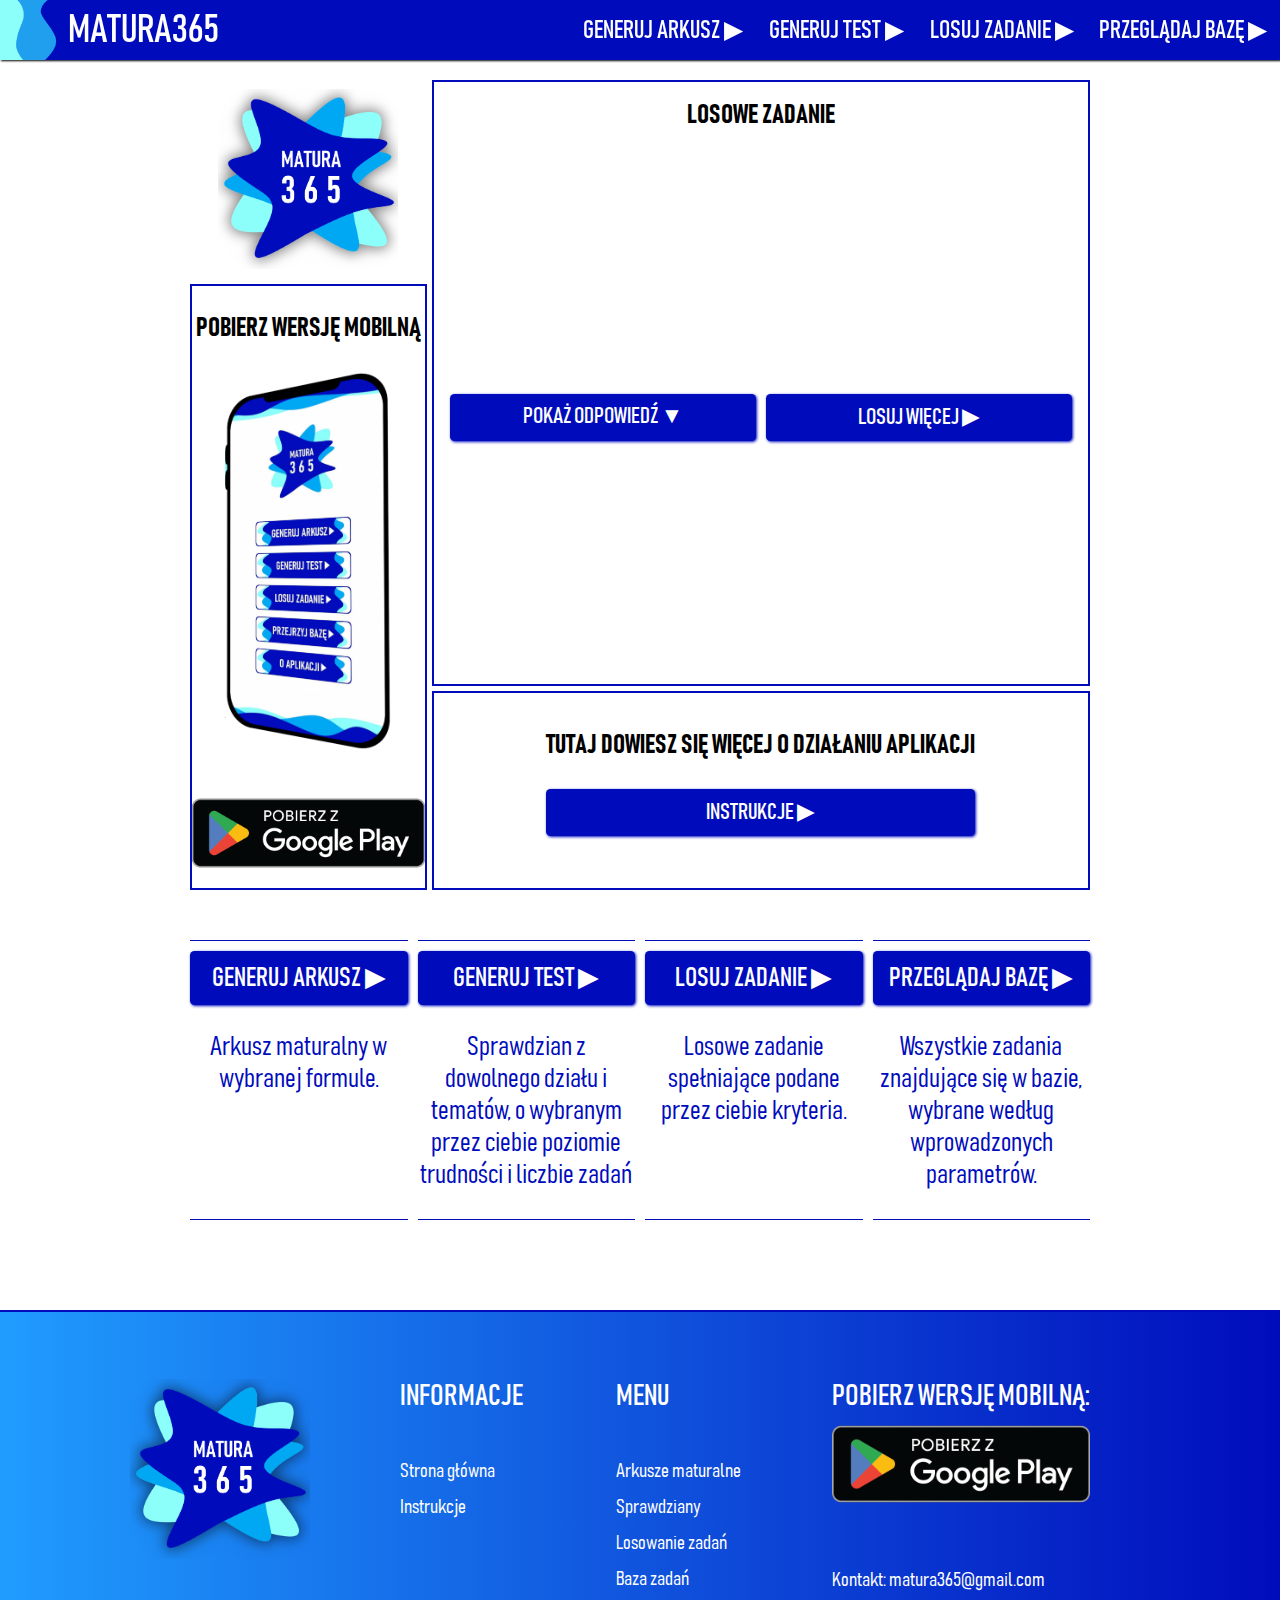
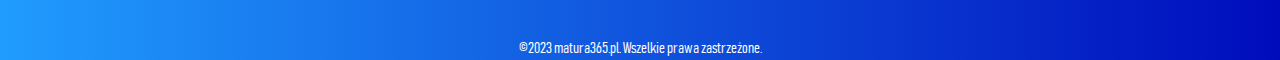
==== index.html @ d2268c29 "Wersja na 21.12, bez zmian" ====
<!DOCTYPE html>
<html lang="en">
<head>
    <meta charset="UTF-8">
    <meta name="viewport" content="width=device-width, initial-scale=1.0">
    <link rel="stylesheet" href="styles.css">
    <script src="script.js"></script>
    <title>Matura365</title>
</head>
<body onload="hidepreload()">
    <div class="preloader">
        <img src="pictures/logo_do_bg1.png">
        <div class="loaderbar1"></div>
        <div class="loaderbar2"></div>
        <h1>ŁADOWANIE...</h1>
    </div>

    <nav>
        <div class="logo">
            <img src="pictures/logo_do_bg_transp.png">
            <a href="index.html">MATURA365</a>
        </div>
        <div class="navlinks">
            <a href="baza.html">PRZEGLĄDAJ BAZĘ &#9654;</a>
			<a href="losujzadanie.html">LOSUJ ZADANIE &#9654;</a>
			<a href="test.html">GENERUJ TEST &#9654;</a>
			<a href="wyborarkusza.html">GENERUJ ARKUSZ &#9654;</a>
        </div>
        <div class="mobileicon" onclick="mobilemenu()">
            <div class="mobilebar"></div>
            <div class="mobilebar"></div>
            <div class="mobilebar"></div>
        </div>
    </nav>
    <div class="mask" onclick="hideSideNav()"></div>
    <div class="sidenav">
        <div class="mobilenavlinks">
            <a href="wyborarkusza.html">GENERUJ ARKUSZ &#9654;</a><br>
            <a href="test.html">GENERUJ TEST &#9654;</a><br>
            <a href="losujzadanie.html">LOSUJ ZADANIE &#9654;</a><br>
            <a href="baza.html">PRZEGLĄDAJ BAZĘ &#9654;</a><br>
            <br>
            <a href="index.html">STRONA GŁÓWNA &#9654;</a><br>
            <a href="instrukcje.html">INSTRUKCJE &#9654;</a><br>
        </div>
        <div class="sidemobileprom">
            <p>Pobierz wersję mobilną:</p>
            <a><img src="pictures/google-play-badge.png"></img></a>
        </div>
    </div>

    <div class="wrapper">
        <div class="grid-main">
			<div id="logo-main" class="grid-main-div">
				<img src="pictures/logo_do_bg1.png">
			</div>
			<div id="losowezadanie" class="grid-main-div">
				<h1>LOSOWE ZADANIE</h1>
				<p id="tresczadlosowe"></p>
				<div class="gridprzyciskilosowe">
					<button id="pokazodpowiedzprzycisk" class="przyciskmain2" onclick="pokazOdpowiedzGlowna()">POKAŻ ODPOWIEDŹ &#9660;</button>
					<button id="ukryjodpowiedzprzycisk" class="przyciskmain2"  style="display: none;" onclick="ukryjOdpowiedzGlowna()">UKRYJ ODPOWIEDŹ &#9650;</button>
					<button id="losujwiecejprzycisk" class="przyciskmain2" onclick="location.href='losujzadanie.html';">LOSUJ WIĘCEJ &#9654;</button>
				</div>
				<p id="odpowiedz"></p>
			</div>
            
            <div id="instrukcjecontainer" class="grid-main-div">	
                <div class="gridinstrukcje">
                    <p>TUTAJ DOWIESZ SIĘ WIĘCEJ O DZIAŁANIU APLIKACJI</p>
                    <button class="przyciskmain2" onclick="location.href='instrukcje.html';">INSTRUKCJE &#x25B6;&#xFE0E;</button>
                </div>
            </div>
            <div id="mobilnainfo" class="grid-main-div">
				<p>POBIERZ WERSJĘ MOBILNĄ</p>
                <div class="mobiinfo">
                    <img id="telefon"src="pictures/mobilever.png">
                    <a href="https://play.google.com/store/apps/details?id=com.grzelik.matura365.free&pcampaignid=web_share"><img id="playbadgemain"src="pictures/google-play-badge.png" ></a>
                </div>
			</div>
        </div>
        <div class="mainrefs">
            <div class="arkuszcontainer">
                <a href="wyborarkusza.html"><button id="generujarkuszprzycisk" class="przyciskmain">GENERUJ ARKUSZ &#9654;</button></a>
                <h3>Arkusz maturalny w wybranej formule.</h3>
            </div>
            <div class="testcontainer">
                <a href="test.html"><button id="generujtestprzycisk" class="przyciskmain">GENERUJ TEST &#9654;</button></a>
                <h3>Sprawdzian z dowolnego działu i tematów, o wybranym przez ciebie poziomie trudności i liczbie zadań</h3>
            </div>
            <div class="losujcontainer">
                <a href="losujzadanie.html"><button id="generujzadanieprzycisk" class="przyciskmain">LOSUJ ZADANIE &#9654;</button></a>
                <h3>Losowe zadanie spełniające podane przez ciebie kryteria.</h3>
            </div>
            <div class="przegladajcontainer">
                <a href="baza.html"><button id="generujbazeprzycisk" class="przyciskmain">PRZEGLĄDAJ BAZĘ &#9654;</button></a>
                <h3>Wszystkie zadania znajdujące się w bazie, wybrane według wprowadzonych parametrów.</h3>
            </div>
        </div>
    </div>

    


    <footer>
		<div class="wrapperfoot">
			<img id="logofooter" src="pictures/logo_do_bg1.png">
			<p id="infofoot"><br>INFORMACJE<br><br>
				<a href="index.html">Strona główna</a><br>
				<a href="instrukcje.html">Instrukcje</a><br>
				<!--<a href="polityka.html">Polityka prywatności</a>-->
			</p>
			<p id="menufoot"><br>MENU<br><br>
				<a href="wyborarkusza.html">Arkusze maturalne</a><br>
				<a href="test.html">Sprawdziany</a><br>
				<a href="losujzadanie.html">Losowanie zadań</a><br>
				<a href="baza.html">Baza zadań</a>
			</p>
			<p id="mobilnafoot">
				<br>POBIERZ WERSJĘ MOBILNĄ:<br>
				<a href="https://play.google.com/store/apps/details?id=com.grzelik.matura365.free&pcampaignid=web_share"><img id="play-badge" src="pictures/google-play-badge.png"></a><br><br>
				<aa style="font-size: 20px;font-weight: lighter;">Kontakt: matura365@gmail.com</aa>
			</p>
			<p id="copyright" style="font-size: 15px;font-weight: 50;font-stretch: condensed; text-align: center;width: 100%;">©2023 matura365.pl. 
				Wszelkie prawa zastrzeżone.</p>
		</div>
	</footer>
</body>
</html>
---- styles.css ----
/*#region INITIAL PROPERTIES*/
/*FONT*/
@font-face{
	font-family: bahnschrift;
    src: url("BAHNSCHRIFT.eot");
    src: url("BAHNSCHRIFT.TTF") format('truetype');
    font-stretch: condensed;
}

/*BODY PROPERTIES*/
*{box-sizing: border-box;}
body{font-family: bahnschrift, sans-serif;font-size:2rem;margin:0;padding:0;color:black;background-color: white;}

/*SCROLLBAR - opcjonalnie
::-webkit-scrollbar {width: 10px;}
::-webkit-scrollbar-track {background: #8f8c8c;}
::-webkit-scrollbar-thumb {background: black;}
::-webkit-scrollbar-thumb:hover {background: #555;}
*/


/*COLOR VARIABLES*/
:root{
    --primary:#000cbc;
    --secondary: #209cfe;
    --tertiary: #8cfffb;
}


/*PRELOADER*/
.preloader{
    background-color: var(--primary);
    width:100%;
    height:100vh;
    z-index: 2;
    position: fixed;
    top: 0;
    transition: opacity .5s;
}
.preloader img{
    height: 120px;
    position: inherit;
    top: calc(50vh - 60px);
    left: calc(50% -  60px);
}
.loaderbar1{
    height: 200px;
    width:200px;
    position: inherit;
    top: calc(50vh - 100px);
    left: calc(50% -  100px);
    border-radius: 100px;
    border-top: 3px solid var(--secondary);
    animation: Rotate .8s infinite linear;
}
.loaderbar2{
    height: 220px;
    width:220px;
    position: inherit;
    top: calc(50vh - 110px);
    left: calc(50% -  110px);
    border-radius: 110px;
    border-bottom: 3px solid var(--tertiary);
    animation: Rotate .8s infinite reverse linear;
}
.preloader h1{
    color: var(--tertiary);
    font-weight: 300;
    font-size: 30px;
    position: inherit;
    top: 80vh;
    left: calc(50% - 60px);
}


/*#endregion INITIAL PROPERTIES*/


/*#region DESKTOP*/
nav{
    position: fixed;
    top:0;
    left:0;
    width:100%;
    height: 70px;
    background-color: var(--primary);
    box-shadow: 1px 1px 2px black;
    display: flex;
    justify-content: space-between;
    z-index: 1;
}
.logo{
    height:100%;
    width:auto;
    display: flex;
    gap: 10px;
}
.logo img{height:100%;}
.logo a{
    text-decoration: none;
    color:white;
    font-size: 45px;
    display: grid;
    place-items: center;
}
.navlinks{
    height:100%;
    width:auto;
    display: flex;
    flex-flow: row-reverse;
}
.navlinks a{
    display: grid;
    place-content: center;
    font-size: 30px;
    text-decoration: none;
    color: white;
    padding: 0 1vw;
    transition: all .1s;
}
.navlinks a:hover{
    background-color: var(--tertiary);
    color:black; 
}
.mobileicon{display: none;}
.mask{display:none}
.sidenav{display: none;}


.wrapper{
    margin: 0 auto;
    margin-top: 80px;
    width:1200px;
    border-radius: 20px;
}
/*GŁÓWNA*/
#logo-main{grid-area: logo;display: grid;place-content: center;border: none;box-shadow: none;}
#logo-main img{height: 20vh;}

#losowezadanie{
    overflow-y: scroll;
    grid-area: loso;
    display: flex;
    flex-direction: column;
}
#losowezadanie h1{font-size: 3vh;text-align: center;}
#losowezadanie p{
    margin: auto;
    width:95%;
    height: auto;
}
.przyciskmain2{
    border: none;
    border-radius: .5vh;
    padding: 1vh 2vh; 
    font-family: bahnschrift;
    font-size: 2.5vh;
    color: white;
    background-color: var(--primary);
    transition: all .2s;
    box-shadow: 1px 1px 3px var(--primary);
}
.przyciskmain2:hover{color: black;background-color: var(--tertiary);}
.gridprzyciskilosowe{
    display: grid;
    grid-template-columns: 1fr 1fr;
    gap: 10px;
    width: 95%;
    margin: 0 auto;
}

#instrukcjecontainer{grid-area: inst;display: flex;justify-content: space-around;}
#instrukcjecontainer p{text-align: center;font-size: 3vh;font-weight: 700;}
#instrukcjecontainer button{width: 100%;}

#mobilnainfo{
    grid-area: mobi;
    display: flex;
    flex-direction: column;
    color: black;
    justify-content: space-between;
}
#mobilnainfo p{font-size: 3vh; font-weight: 700;text-align: center;}
.mobiinfo{
    display: flex;
    flex-direction: column;
    place-items: center;
    justify-content: space-between;
    height: 100%;
}
.mobiinfo a{text-align: center;}
.mobiinfo img{height: 42vh}
#telefon{transition: all .6s;}
#telefon:hover{transform: scaleX(0.95) rotate(5deg);}
#playbadgemain{height:10vh;}

.grid-main{
    height: calc(100vh - 90px);
    display: grid;
    gap: 5px;
    grid-template:
    'logo loso'
    'mobi loso'
    'mobi loso'
    'mobi inst'/1fr 3fr;
    grid-template-rows: 1fr 1fr 1fr 1fr;
}
.grid-main-div{
    border: 2px solid var(--primary);
    border-radius: 0;
}
.grid-main-additional{
    display: flex;
    flex-direction: row;
    gap: 1vh;
    justify-content: space-between;
}
#instrukcjecontainer{padding: 10px}
#arkuszecontainer{display: flex;padding: 10px;justify-content: space-between;}
#arkuszecontainer img{
    height: 16vh;
    box-shadow: 1px 1px 10px grey;
}

.mainrefs{
    margin-top: 50px;
    display: grid;
    grid-template-columns: repeat(4, 1fr);
    gap: 10px;
}
.mainrefs div{
    border-top: 1px solid var(--primary);
    padding-top: 10px;
    border-bottom: 1px solid var(--primary);
}
.przyciskmain{
    background-color: var(--primary);
    color: white;
    border: none;
    font-size: 3vh;
    height: 6vh;
    border-radius:.5vh;
    font-family: bahnschrift;
    width: 100%;
    transition: all .1s;
    box-shadow: 1px 1px 3px var(--primary);
}
.przyciskmain:hover{
    background-color: var(--tertiary);
    color: black;
}
.mainrefs h3{text-align: center;font-size: 3vh;font-weight: 200;color:var(--primary);}

/*ARKUSZE*/
.wybierznagl{
    font-size: 6vh;
    padding-top: 60px;
    text-align: center;
}
.gridprzyciski{
    display: grid;
    margin-left:15%;
    gap:10%;
    width: 70%;
    grid-template-columns: 1fr 1fr 1fr;
    border-top: 2px solid var(--primary);
    padding-top: 2%;
    border-bottom: 2px solid var(--primary);
}
.gridprzyciski p{text-align: center;font-weight: 200;color: var(--primary)}

.gridprzyciski span{display: flex; place-content: center;width: 100%;}
.gridprzyciski img{width: 70%;box-shadow: 1px 1px 6px grey;border-radius: 1vh;text-align: center;margin: 4vh;}

.f2023{
    width:60%;
    margin-left: 20%;
    box-shadow: 1px 1px 10px black;
    margin-top: 100px;
    padding: 2px 10px;
}
.f2023 h1{font-size: 2.5vh;text-align: right;color:var(--primary);font-style: italic;border-bottom: 1px solid var(--primary);}
.f2023 p{font-size: 2.5vh;}
.f2023 h4{background-color: var(--primary);color: white;padding: 0px 4px;font-weight: 400;font-size: 2.5vh;}
.p2023{width: 60%;display: grid; gap:10px;margin: 20px;margin-left: 20%;grid-template-columns: auto auto;}
#odpowiedzi2023{display: none;}

/*TESTY*/
#instrukcja-test{margin-top: 120px;}
#parametry{
    display: grid;
    grid-template-columns: auto auto;
  }
  
select{
    border: 2px solid #000cbc;
    padding: 10px 20px 10px 20px;
    font-size: 30px;
    font-family: bahnschrift;
    font-stretch: condensed;
    color: #000cbc;
    border-radius: 5px;
    box-shadow: 0 2px 3px #000cbc;
  }
  select:focus{
    outline:none;
  }
  select-options{
    color: #000cbc;
  }
  select:hover{
    box-shadow: 0 4px 4px #000cbc;
  }
  #tematy{
    margin-top: 7px;
  }
  .check{
    
    -webkit-appearance: none;
      background-color: white;
      border: 1px solid #000cbc;
      box-shadow: 0 2px 3px #000cbc;
      padding: 10px;
    margin: auto;
      border-radius: 5px;
      display: inline-block;
      position: relative;
  }
  .check:hover{
    box-shadow: 0 4px 4px #000cbc;
  }
  
  .check:checked {
      background-color: #000cbc;
      border: 1px solid #000cbc;
      box-shadow: 0 1px 2px rgba(0,0,0,0.05), inset 0px -15px 10px -12px rgba(0,0,0,0.05), inset 15px 10px -12px rgba(255,255,255,0.1);
      color: #99a1a7;
  }
  .check:checked:after {
      content: '\2713';
      font-size: 16px;
    font-family: bahnschrift;
    font-weight: bold;
      position: absolute;
      top: 0;
      left: 15%;
      color: white;
  }
  .checklabel{
    font-family: bahnschrift;
    font-stretch: condensed;
    color:#000cbc;
    font-size: 28px;
    padding:5px;
  }
  #liczbazadan{
    font-family: bahnschrift;
    font-stretch: condensed;
    font-size: 28px;
    padding:10px;
    color:#000cbc;
    border-radius: 5px;
    border-color: #000cbc;
    box-shadow: 0 2px 3px #000cbc;
  }
  #liczbazadan:hover{
    box-shadow: 0 4px 4px #000cbc;
  }
  #liczbazadan:active{
    box-shadow: 0 4px 4px #000cbc;
    border-color: #000cbc;
  }
  
  #cb6{display:none}
  #cb7{display:none}
  #cb8{display:none}

  #zadania{
    width:60%;
    margin-left: 20%;
    box-shadow: 1px 1px 10px black;
    margin-top: 100px;
    padding: 2px 10px;
    font-size: 2.5vh;
  }
  h5{
    color: #000cbc;
    text-align: right;
    border-bottom: 2px solid #000cbc;
    padding-bottom: 4px;
    padding-top: 0;
    font-style: italic;
  }
  h4{margin-top: 15px; margin-bottom: -5px;}
  #gridprzyciskiTest{width: 60%;margin-left: 20%;display: flex; gap: 10px;}
  #odpowiedzi{
    width:60%;
    margin-left: 20%;
    box-shadow: 1px 1px 10px black;
    margin-top: 100px;
    padding: 2px 10px;
    font-size: 2.5vh;
  }
  /*LOSOWANIE ZADAŃ*/
  #parametrylosowanie{
    display: flex;
    justify-content: space-between;
    grid-template-columns: 1fr 1fr;
  }





 /*FOOTER*/
 #logofooter{
    height: 180px;
    margin:auto;
  }
  #logofooter{grid-area:logo}
  #infofoot{grid-area: info;}
  #menufoot{grid-area: menu; }
  #mobilnafoot{grid-area: mobilna;}
  #copyright{grid-area: copy;font-stretch: condensed;}
  .wrapperfoot{
    max-width:1200px;
    height:100%;
    margin: 0 auto;
    display: grid;
  
  grid-template:
  'logo info menu mobilna'
  'copy copy copy copy';
  grid-template-columns: 30% 18% 18% 34%;
  grid-template-rows: auto 40px;
  }
  p a{
    color: white;
    text-decoration: none;
    font-size: 20px;
    font-weight: lighter;
  }
  p a:hover{
    color: black;
  }
  #play-badge{
    height: 100px;
  }
footer{
    font-family: bahnschrift;
    font-stretch: condensed;
    font-size: 30px;
    bottom:0;
    left:0;
    margin-top: 10vh;
    border-top: 2px solid #000cbc;
    color: white;
    width:100%;
    height: 350px;
    background-image: linear-gradient(to left, #000cbc , #209cfe)  
}

/*#endregion DESKTOP*/

/*#region LAPTOP*/
@media screen and (max-width: 1366px){
    nav{height: 60px}
    .logo{gap:4px}
    .logo a{ font-size: 40px;}
    .navlinks a{font-size: 25px;}

    .wrapper{width: 900px;}

    .f2023{margin-top: 80px;width:70%;margin-left: 15%;}
}
/*#endregion LAPTOP*/

/*#region MOBILE - VERTICAL*/
@media screen and (max-width: 992px){
    .preloader img{top: calc(45vh - 60px);}
    .loaderbar1{top:calc(45vh - 100px)}
    .loaderbar2{top:calc(45vh - 110px)}
    nav{height: 50px}
    .logo{gap:6px;}
    .logo a{display: none;}
    .navlinks{display: none;}
    .mask{
        display: none;
        opacity:0;
        transition: all .5s;
        position: fixed;
        top:0;
        height: 100vh;
        width:100%;
        background-color: #000000b6;
    }
    .mobileicon{
        display: flex;
        flex-direction: column;
        justify-content: space-between;
        height: 24px;
        margin: auto  0;
        margin-right: 10px;
        width:40px;
    }
    .mobilebar{
        background-color: white;
        width: 100%;
        height:2px;
        border-radius: 2px;
    }
    .sidenav{
        transition: all .5s;
        display: flex;
        flex-direction: column;
        justify-content: space-between;
        position: fixed;
        top:0;
        left:0;
        height: 100vh;
        width:0;
        padding: 0;
        padding-top: 10vh;
        padding-bottom: 10vh;
        font-size: 25px;
        background: linear-gradient(150deg,var(--primary), var(--secondary));
        overflow: hidden;
        text-wrap: nowrap;
    }
    .mobilenavlinks{padding-top:10vh;}
    .sidenav a{color: white;text-decoration: none;}
    .sidemobileprom{
        display: flex;
        flex-direction: column;
        padding-bottom: 10vh;
    }
    .sidemobileprom p{margin:0;font-size: 20px;}
    .sidemobileprom img{width: 200px;}


    .wrapper{width: 90%;}
    .grid-main{
        height:auto;
        grid-template:
        'logo'
        'mobi'
        'loso'
        'inst'/1fr;
        grid-template-rows: auto auto auto auto;
        gap:14px;
    }
    #losowezadanie{height: 60vh}
    #tresczadlosowe{font-size:2.2vh;}
    #odpowiedz{font-size:2.2vh;}
    .przyciskmain2{font-size: 2vh;margin-bottom: 10px;}
    .gridinstrukcje{width:95%;}

    .mainrefs{grid-template-columns: 1fr;}
    .mainrefs div{border-top:none}
    
    /*Arkusze*/
    .wybierznagl{
        font-size: 5vh;
        padding-top: 50px;
    }
    .gridprzyciski{
        width: 96%;
        margin-left: 2%;
        grid-template-columns: auto;
        gap:20px;
        border: none;
    }
    .gridprzyciski p{font-size: 3vh;}


    .f2023{
        width:92%;
        margin-left: 4%;
        box-shadow: 1px 1px 10px black;
        margin-top: 70px;
        padding: 2px 10px;
    }
    .f2023 h1{font-size: 2.5vh;text-align: right;color:var(--primary);font-style: italic;border-bottom: 1px solid var(--primary);}
    .f2023 p{font-size: 2.5vh;}
    .p2023{width: 90%;display: grid; gap:10px;margin: 20px;margin-left: 5%;}

    /*FOOTER*/
    footer{
        height: auto;
        margin-top: 100px;
    }
    #logofooter{
        display: none;
    }
      #infofoot{
        font-size: 16px;
        grid-area: info;
        margin: 0 auto;
        font-stretch: condensed;
      }
      #menufoot{
        font-size: 16px;
        grid-area: menu;
        margin: 0 auto;
        margin-bottom: 30px;
        font-stretch: condensed;
      }
      #mobilnafoot{
        grid-area: mobilna;
        margin: auto;
        text-align: center;
      }
      #play-badge{
        width: 80%;
        height: auto;
      }
      #copyright{grid-area: copy;padding-bottom:-10px;font-stretch: condensed;}
      .wrapperfoot{
        width:100%;
        margin: auto;
        font-stretch: condensed;
        
        display: grid; 
        grid-template: 
        'mobilna mobilna'
        'info menu'
        'copy copy';
      }
}
/*#endregion MOBILE - VERTICAL*/

/*#region MOBILE - HORIZONTAL*/
@media screen and (orientation:landscape) and (max-device-height:600px){

}
/*#endregion MOBILE - HORIZONTAL*/

/*#region ANIMATIONS*/
@keyframes Rotate{
    0%{transform: rotate(0);}
    100%{transform: rotate(360deg);}
}
@keyframes enlarge {
    0%{transform: scaleX(1);}
    50%{transform: scaleX(1.05);}
    100%{transform: scaleX(1);}
}
/*#endregion ANIMATIONS*/
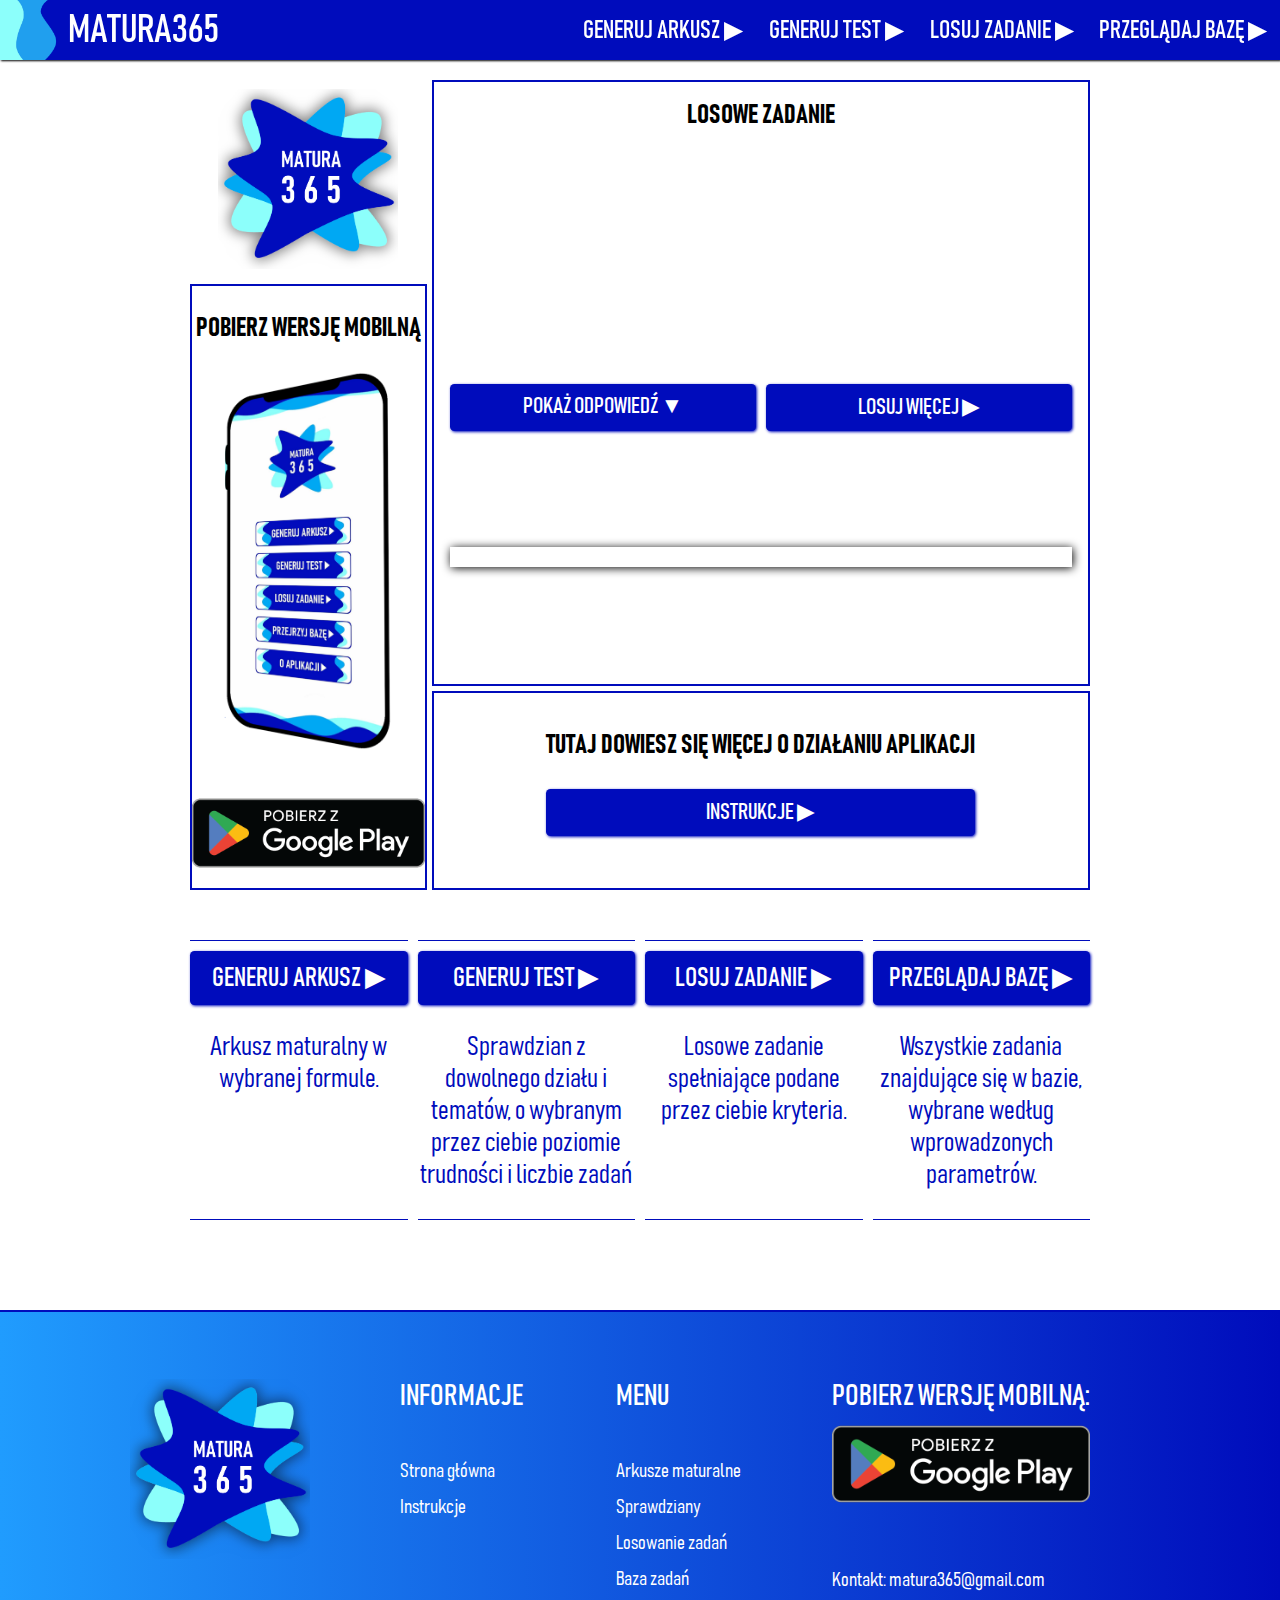
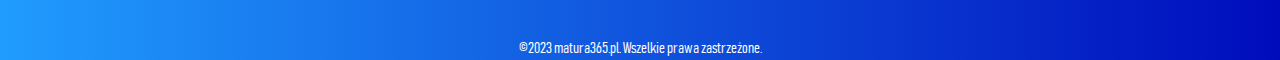
==== commit 12d5aaef: "add tags" ====
--- a/index.html
+++ b/index.html
@@ -1,6 +1,15 @@
 <!DOCTYPE html>
 <html lang="en">
 <head>
+    <!-- Google tag (gtag.js) -->
+<script async src="https://www.googletagmanager.com/gtag/js?id=G-HQLJQZ3FDV"></script>
+<script>
+  window.dataLayer = window.dataLayer || [];
+  function gtag(){dataLayer.push(arguments);}
+  gtag('js', new Date());
+
+  gtag('config', 'G-HQLJQZ3FDV');
+</script>
     <meta charset="UTF-8">
     <meta name="viewport" content="width=device-width, initial-scale=1.0">
     <link rel="stylesheet" href="styles.css">
--- a/styles.css
+++ b/styles.css
@@ -403,13 +403,50 @@
   }
   /*LOSOWANIE ZADAŃ*/
   #parametrylosowanie{
-    display: flex;
-    justify-content: space-between;
+    display: grid;
     grid-template-columns: 1fr 1fr;
   }
-
-
-
+  #tematy{width: 260px;}
+  #odpowiedz{
+    width: 100%;
+    box-shadow: 1px 1px 10px black;
+    padding: 10px;
+    font-size: 24px;
+    margin-top: 40px;
+  }
+
+  /*BAZA*/
+  #zadaniaSpan{
+    width: 60%;
+    margin-left: 20%;
+    margin-top: 90px;
+    font-size: 2.5vh;
+  }
+  #odpowiedziSpan{
+    width: 60%;
+    margin-left: 20%;
+    margin-top: 90px;
+    font-size: 2.5vh;
+  }
+  .zadanieBaza{
+    border: 1px solid var(--primary);
+    border-radius: 5px;
+    box-shadow: 1px 1px 4px grey;
+    margin: 10px 0;
+    padding: 10px;
+    padding-top: 0;
+  }
+  .zadanieBaza h5{border-bottom: none;margin: 6px}
+
+  #odpowiedziSpan{margin-top: 10px;}
+  .odpowiedzBaza{
+    border: 1px solid var(--primary);
+    border-radius: 5px;
+    box-shadow: 1px 1px 4px grey;
+    margin: 10px 0;
+    padding: 10px;
+    padding-top: 0;
+  }
 
 
  /*FOOTER*/
@@ -470,8 +507,39 @@
     .navlinks a{font-size: 25px;}
 
     .wrapper{width: 900px;}
-
-    .f2023{margin-top: 80px;width:70%;margin-left: 15%;}
+    #instrukcja-test{margin-top: 80px;font-size: 26px;}
+    #parametry h2{font-size: 22px;}
+  select{
+    padding: 6px 10px 6px 10px;
+    font-size: 20px
+  }
+  #tematy{margin-top: 0px;}
+  .check{margin: 0px;}
+  .check:checked:after {
+      top: 10%;
+      left: 20%;
+      font-size:16px;
+  }
+  .checklabel{
+    font-family: bahnschrift;
+    font-stretch: condensed;
+    color:#000cbc;
+    font-size: 20px;
+    padding:5px;
+  }
+  #liczbazadan{
+    font-size: 20px;
+    padding:5px 10px;
+  }
+  .gridprzyciski p{font-size: 3vh;}
+  .f2023{margin-top: 80px;width:70%;margin-left: 15%;}
+  /*LOSOWANIE ZADAN*/
+  .wrapper h4{font-size: 26px;margin-bottom: 20px;}
+  div h2{font-size: 22px;}
+  #odpowiedz{font-size: 2.5vh;}
+
+
+
 }
 /*#endregion LAPTOP*/
 
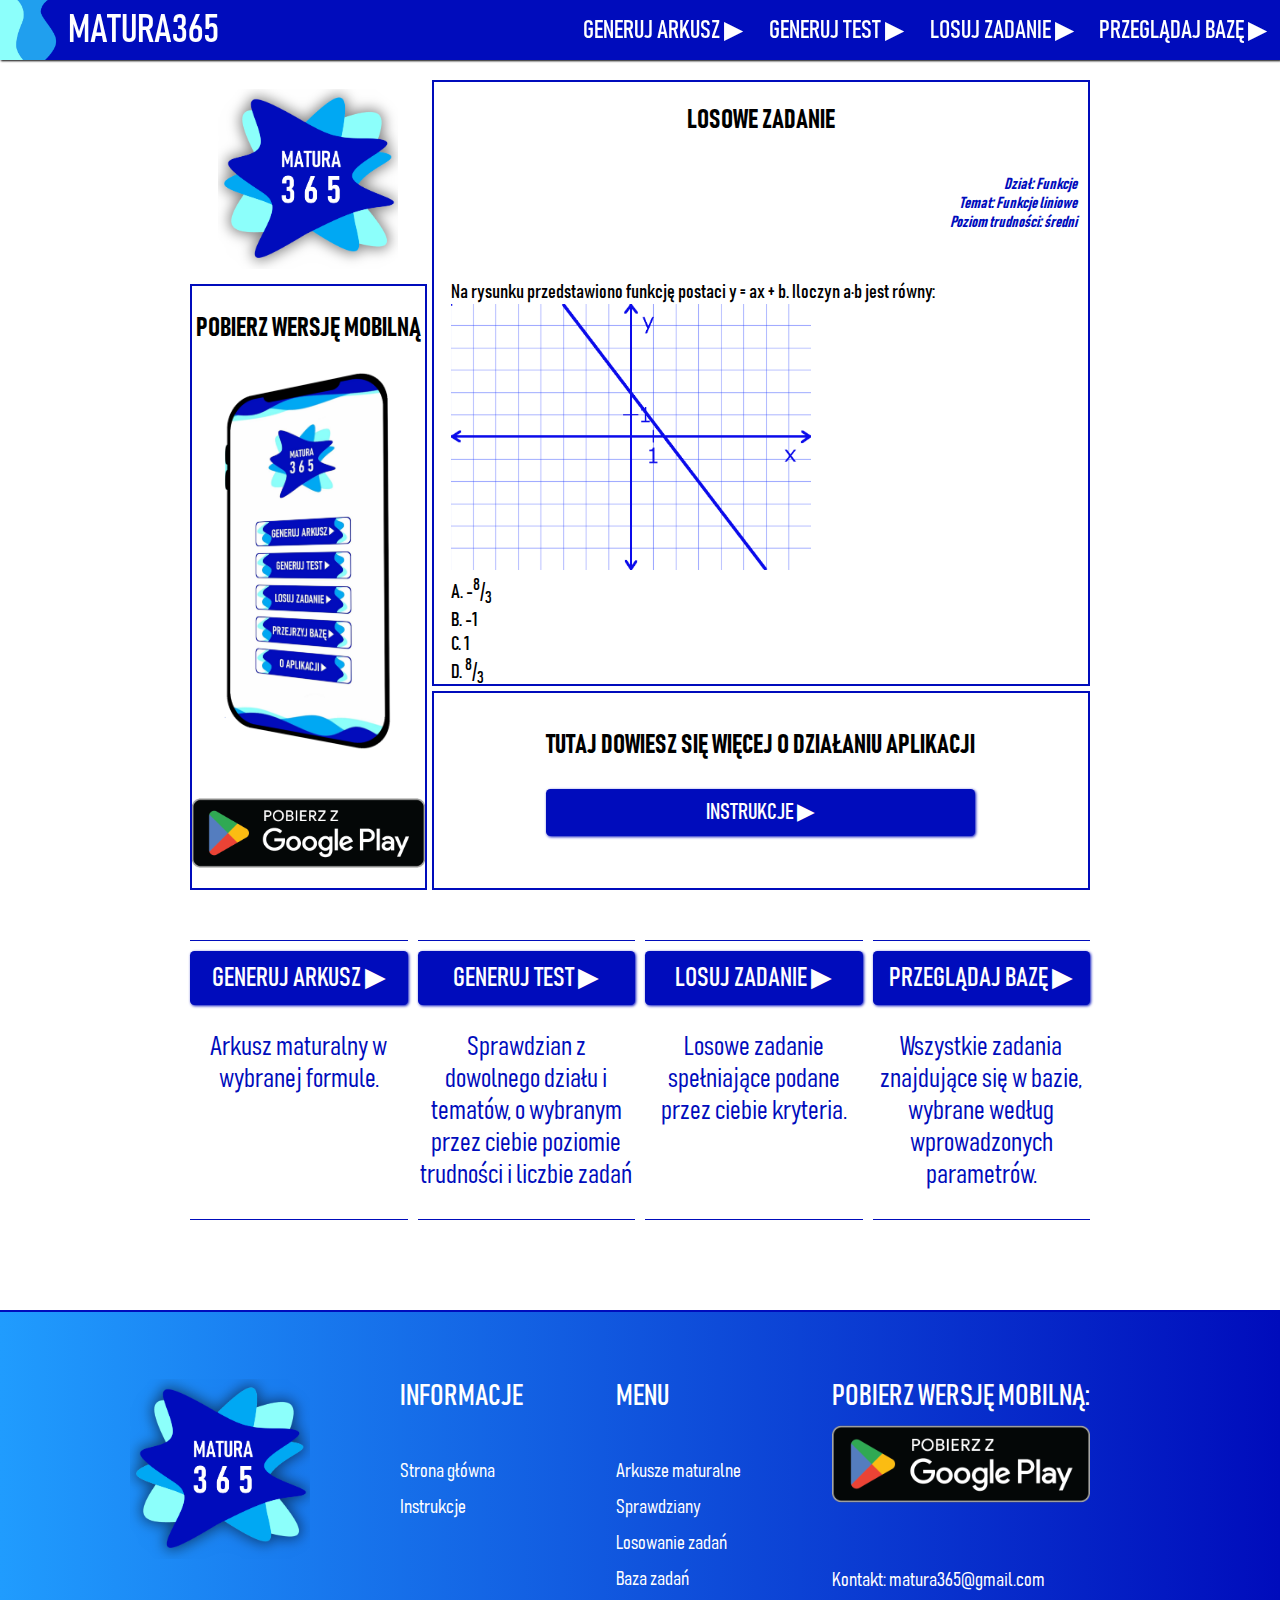
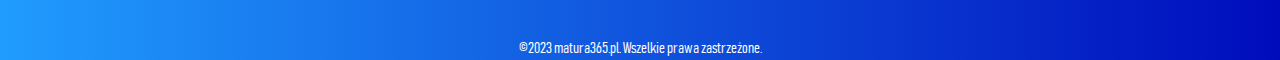
==== commit c14f3c6f: "onserverVersion" ====
--- a/index.html
+++ b/index.html
@@ -10,24 +10,28 @@
 
   gtag('config', 'G-HQLJQZ3FDV');
 </script>
+    <link rel="canonical" href="https://www.matura365.pl">
+    <link rel="icon" type="image/x-icon" href="/pictures/ikonka.png">
     <meta charset="UTF-8">
     <meta name="viewport" content="width=device-width, initial-scale=1.0">
     <link rel="stylesheet" href="styles.css">
     <script src="script.js"></script>
+    <meta name="description" content="Generator arkuszy maturalnych z matematyki podstawowej.">
     <title>Matura365</title>
 </head>
-<body onload="hidepreload()">
+<body onload="hidepreload(), losujZadanieGlowna()">
     <div class="preloader">
-        <img src="pictures/logo_do_bg1.png">
-        <div class="loaderbar1"></div>
-        <div class="loaderbar2"></div>
-        <h1>ŁADOWANIE...</h1>
+        <div class="blob" id="blob1"></div>
+        <div class="blob" id="blob2"></div>
+        <div class="blob" id="blob3"><p><br><br><br><br>.</p></div>
+        <p>MATURA<br></p>
+        <p style="margin-top: 50px;font-size: 37px;">3&nbsp; 6&nbsp; 5</p>
     </div>
 
     <nav>
         <div class="logo">
             <img src="pictures/logo_do_bg_transp.png">
-            <a href="index.html">MATURA365</a>
+            <a href="/">MATURA365</a>
         </div>
         <div class="navlinks">
             <a href="baza.html">PRZEGLĄDAJ BAZĘ &#9654;</a>
@@ -49,7 +53,7 @@
             <a href="losujzadanie.html">LOSUJ ZADANIE &#9654;</a><br>
             <a href="baza.html">PRZEGLĄDAJ BAZĘ &#9654;</a><br>
             <br>
-            <a href="index.html">STRONA GŁÓWNA &#9654;</a><br>
+            <a href="/">STRONA GŁÓWNA &#9654;</a><br>
             <a href="instrukcje.html">INSTRUKCJE &#9654;</a><br>
         </div>
         <div class="sidemobileprom">
@@ -58,6 +62,8 @@
         </div>
     </div>
 
+
+    <script src="losujzadanie.js"></script>
     <div class="wrapper">
         <div class="grid-main">
 			<div id="logo-main" class="grid-main-div">
@@ -115,7 +121,7 @@
 		<div class="wrapperfoot">
 			<img id="logofooter" src="pictures/logo_do_bg1.png">
 			<p id="infofoot"><br>INFORMACJE<br><br>
-				<a href="index.html">Strona główna</a><br>
+				<a href="/">Strona główna</a><br>
 				<a href="instrukcje.html">Instrukcje</a><br>
 				<!--<a href="polityka.html">Polityka prywatności</a>-->
 			</p>
--- a/styles.css
+++ b/styles.css
@@ -29,47 +29,61 @@
 
 /*PRELOADER*/
 .preloader{
-    background-color: var(--primary);
-    width:100%;
-    height:100vh;
-    z-index: 2;
-    position: fixed;
-    top: 0;
-    transition: opacity .5s;
-}
-.preloader img{
-    height: 120px;
-    position: inherit;
-    top: calc(50vh - 60px);
-    left: calc(50% -  60px);
-}
-.loaderbar1{
-    height: 200px;
-    width:200px;
-    position: inherit;
-    top: calc(50vh - 100px);
-    left: calc(50% -  100px);
-    border-radius: 100px;
-    border-top: 3px solid var(--secondary);
-    animation: Rotate .8s infinite linear;
-}
-.loaderbar2{
-    height: 220px;
-    width:220px;
-    position: inherit;
-    top: calc(50vh - 110px);
-    left: calc(50% -  110px);
-    border-radius: 110px;
-    border-bottom: 3px solid var(--tertiary);
-    animation: Rotate .8s infinite reverse linear;
-}
-.preloader h1{
-    color: var(--tertiary);
-    font-weight: 300;
-    font-size: 30px;
-    position: inherit;
-    top: 80vh;
-    left: calc(50% - 60px);
+  background: #000cbc;
+  top:0;
+  height: 100vh;
+  width: 100%;
+  position: absolute;
+  z-index: 100;
+  transition: all .5s;
+}
+.blob{
+  position: absolute;
+  box-shadow: 0px 0px 3px black;
+  border-radius: 50%;
+  top: calc(50% - 12.5vh);
+  left: calc(50% - 12.5vh);
+  height: 25vh;
+  width: 25vh;
+}
+#blob1{
+  background-color: #8cfffb;
+  animation: Rotate infinite .8s;
+}
+#blob2{
+  background-color: #209cfe;
+  animation: Rotate2 infinite 1.2s;
+}
+#blob3{
+  background-color: #000cbc;
+  border-radius: 30% 70% 30% 70%;
+  animation: blob infinite linear 2s;
+}
+.preloader p{
+  position: absolute;
+  font-family: bahnschrift, sans-serif;
+  color: white;
+  text-align: center;
+  top: calc(50% - 55px);
+  left: calc(50% - 34px);
+  font-size: 25px;
+
+}
+@keyframes blob {
+  0%{border-radius: 10% 100% 10% 100%;transform: rotate(0deg);}
+  50%{border-radius: 100% 10% 100% 10%;transform: rotate(180deg);}
+  100%{border-radius: 10% 100% 10% 100%;transform: rotate(360deg);}
+}
+
+@keyframes Rotate{
+  0%{transform: scaleX(0.7)}
+  50%{transform: scaleX(1)}
+  100%{transform: scaleX(0.7)}
+}
+@keyframes Rotate2{
+  0%{transform: scaleY(0.7)}
+  50%{transform: scaleY(1)}
+  100%{transform: scaleY(0.7)}
 }
 
 
@@ -91,7 +105,6 @@
 }
 .logo{
     height:100%;
-    width:auto;
     display: flex;
     gap: 10px;
 }
@@ -100,7 +113,8 @@
     text-decoration: none;
     color:white;
     font-size: 45px;
-    display: grid;
+    display: flex;
+    text-align: left;
     place-items: center;
 }
 .navlinks{
@@ -142,13 +156,15 @@
     grid-area: loso;
     display: flex;
     flex-direction: column;
+    padding: 5px;
 }
 #losowezadanie h1{font-size: 3vh;text-align: center;}
+#losowezadanie h5{font-size: 16px;margin-top: 0;}
 #losowezadanie p{
-    margin: auto;
-    width:95%;
-    height: auto;
-}
+    font-size: 24px;
+    margin: 20px 6px;
+}
+#losowezadanie #odpowiedz{box-shadow: none;width:auto;padding: 0;margin: 20px 6px;display: none;}
 .przyciskmain2{
     border: none;
     border-radius: .5vh;
@@ -250,6 +266,26 @@
     color: black;
 }
 .mainrefs h3{text-align: center;font-size: 3vh;font-weight: 200;color:var(--primary);}
+/*LOADER*/
+.loader{
+  height: 80vh;
+  width:90%;
+  margin: auto;
+  margin-top: 100px;
+  display: grid;
+  place-content: center center;
+  gap: 5vh;
+}
+.loader img{height: 25vh;margin: auto;
+  animation: Rotate infinite linear 1s;}
+.loader h1{font-size: 4vh;text-align: center;}
+
+#odpowiedzi2015{margin-top:20px;}
+  #odpowiedzi2023{margin-top:20px;}
+  #odpowiedzimalamatura{margin-top:20px;}
+  #odpowiedzi{margin-top: 20px;}
+#losujzadanieinfo{margin-top: 120px;}
+
 
 /*ARKUSZE*/
 .wybierznagl{
@@ -278,12 +314,59 @@
     box-shadow: 1px 1px 10px black;
     margin-top: 100px;
     padding: 2px 10px;
+    display: none;
 }
 .f2023 h1{font-size: 2.5vh;text-align: right;color:var(--primary);font-style: italic;border-bottom: 1px solid var(--primary);}
 .f2023 p{font-size: 2.5vh;}
 .f2023 h4{background-color: var(--primary);color: white;padding: 0px 4px;font-weight: 400;font-size: 2.5vh;}
-.p2023{width: 60%;display: grid; gap:10px;margin: 20px;margin-left: 20%;grid-template-columns: auto auto;}
+.p2023{width: 60%;display: none; gap:10px;margin: 20px;margin-left: 20%;grid-template-columns: auto auto;}
 #odpowiedzi2023{display: none;}
+
+
+/*INSTRUKCJe*/
+.instrukcje{
+  height: auto;
+  width: 60%;
+  margin: auto;
+  margin-top: 100px;
+  display: grid;
+  grid-template-columns: auto;
+  gap: 20px;
+}
+.instrukcjediv{
+  height: auto;
+  display: grid;
+  gap: 10px;
+  grid-template-columns: 3fr 4fr;
+  padding: 5px;
+}
+.instrukcjequest{
+  color: #000cbc;
+  font-size: 24px;
+  padding-right: 20px;
+  text-align: right;
+  border-right: 2px solid #000cbc;
+  margin: auto;
+}
+.instrukcjeans{
+  margin: auto;
+  font-size: 24px;
+}
+.instrukcjeheader{
+  display: flex;
+  height: auto;
+  gap: 40px;
+  justify-content: space-around;
+  padding: 10px;
+}
+.instrukcjeheader img{height:200px; margin: auto;}
+.instrukcjeheader h1{
+  font-size: 30px;
+  border-bottom: 1px solid #000cbc;
+}
+.instrukcjeheader p{
+  font-size: 24px;
+}
 
 /*TESTY*/
 #instrukcja-test{margin-top: 120px;}
@@ -516,9 +599,9 @@
   #tematy{margin-top: 0px;}
   .check{margin: 0px;}
   .check:checked:after {
-      top: 10%;
-      left: 20%;
+      top: 12%;
       font-size:16px;
+      text-align: center;
   }
   .checklabel{
     font-family: bahnschrift;
@@ -531,9 +614,15 @@
     font-size: 20px;
     padding:5px 10px;
   }
+
   .gridprzyciski p{font-size: 3vh;}
-  .f2023{margin-top: 80px;width:70%;margin-left: 15%;}
+  .f2023{margin-top: 80px;width:60%;margin-left: 20%;}
+  #odpowiedzi2015{margin-top:20px;}
+  #odpowiedzi2023{margin-top:20px;}
+  #odpowiedzimalamatura{margin-top:20px;}
+  #odpowiedzi{margin-top: 20px;}
   /*LOSOWANIE ZADAN*/
+  #losowezadanie p{font-size: 20px;}
   .wrapper h4{font-size: 26px;margin-bottom: 20px;}
   div h2{font-size: 22px;}
   #odpowiedz{font-size: 2.5vh;}
@@ -548,9 +637,9 @@
     .preloader img{top: calc(45vh - 60px);}
     .loaderbar1{top:calc(45vh - 100px)}
     .loaderbar2{top:calc(45vh - 110px)}
-    nav{height: 50px}
+    nav{height: 50px; z-index: 3;}
     .logo{gap:6px;}
-    .logo a{display: none;}
+    .logo a{font-size: 34px;margin-top: 4px;padding:0;}
     .navlinks{display: none;}
     .mask{
         display: none;
@@ -561,6 +650,7 @@
         height: 100vh;
         width:100%;
         background-color: #000000b6;
+        z-index: 1;
     }
     .mobileicon{
         display: flex;
@@ -594,6 +684,7 @@
         background: linear-gradient(150deg,var(--primary), var(--secondary));
         overflow: hidden;
         text-wrap: nowrap;
+        z-index: 2;
     }
     .mobilenavlinks{padding-top:10vh;}
     .sidenav a{color: white;text-decoration: none;}
@@ -625,7 +716,20 @@
 
     .mainrefs{grid-template-columns: 1fr;}
     .mainrefs div{border-top:none}
-    
+
+    #instrukcja-test{font-size: 1.1rem;}
+    #parametrylosowanie{grid-template-columns: auto;}
+    #tematy{margin-top: 25px;}
+    #parametry{grid-template-columns: auto;}
+    .check:checked:after {
+      top: 10%;
+      left: 20%;
+      font-size:13px;
+    }
+    h2{
+      margin-top: 30px;
+      margin-bottom: 0px;
+    }
     /*Arkusze*/
     .wybierznagl{
         font-size: 5vh;
@@ -650,7 +754,18 @@
     }
     .f2023 h1{font-size: 2.5vh;text-align: right;color:var(--primary);font-style: italic;border-bottom: 1px solid var(--primary);}
     .f2023 p{font-size: 2.5vh;}
-    .p2023{width: 90%;display: grid; gap:10px;margin: 20px;margin-left: 5%;}
+    .p2023{width: 90%;display: grid;grid-template-columns: 1fr; gap:10px;margin: 20px;margin-left: 5%;}
+
+    /*TEST*/
+    #zadania{width:95%;margin-left: 2.5%;margin-top: 80px;}
+    #odpowiedzi{margin-top: 20px;width:95%;margin-left: 2.5%;}
+
+
+    /*BAZA*/
+    #zadaniaSpan{width: 95%;margin-left: 2.5%;}
+    #gridprzyciskiTest{width: 95%;margin-left: 2.5%;}
+    #odpowiedziSpan{width: 95%;margin-left: 2.5%;}
+
 
     /*FOOTER*/
     footer{
@@ -694,6 +809,45 @@
         'info menu'
         'copy copy';
       }
+
+      .instrukcje{
+        height: auto;
+        width: 90%;
+        margin: auto;
+        margin-top: 100px;
+        display: grid;
+        grid-template-columns: auto;
+        gap: 20px;
+      }
+      .instrukcjediv{
+        height: auto;
+        display: grid;
+        gap: 10px;
+        grid-template-columns: 1fr;
+        padding: 5px;
+      }
+      .instrukcjequest{
+        font-size: 16px;
+        padding-right: 10px;
+        text-align: right;
+      }
+      .instrukcjeans{
+          text-align: right;
+        font-size: 18px;
+      }
+      .instrukcjeheader{
+        display: block;
+        margin-top: -40px;
+        padding: 0;
+      }
+      .instrukcjeheader img{display: none;}
+      .instrukcjeheader h1{
+        font-size: 30px;
+        border-bottom: 1px solid #000cbc;
+      }
+      .instrukcjeheader p{
+        font-size: 24px;
+      }
 }
 /*#endregion MOBILE - VERTICAL*/
 
@@ -713,4 +867,4 @@
     50%{transform: scaleX(1.05);}
     100%{transform: scaleX(1);}
 }
-/*#endregion ANIMATIONS*/+/*#endregion ANIMATIONS*/
